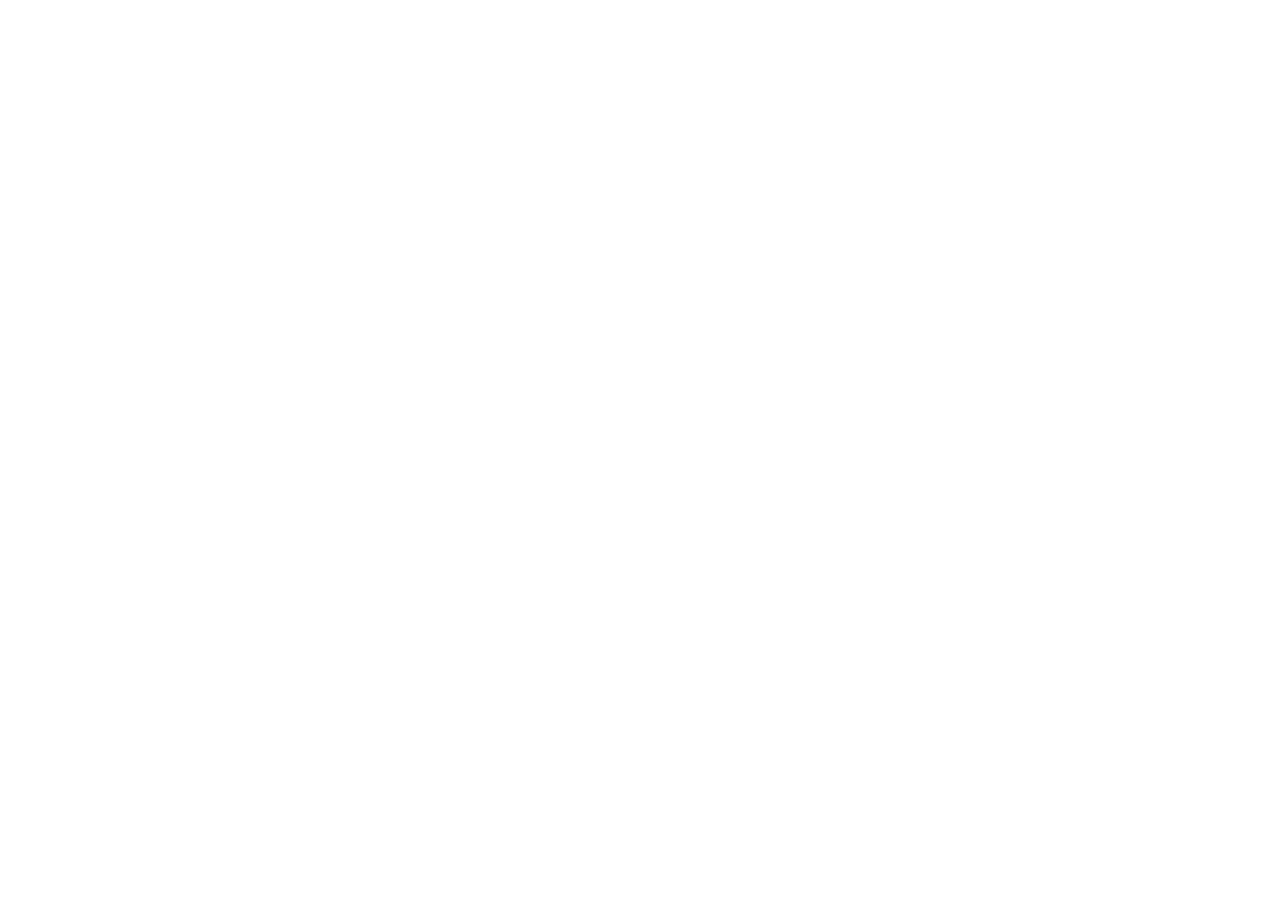
==== public/views/about.html @ 0267e10d "slides funcionando" ====
<!DOCTYPE html>
<html lang="en">
<head>
    <meta charset="UTF-8">
    <meta name="viewport" content="width=device-width, initial-scale=1.0">
    <title>Document</title>
</head>
<body>
    
</body>
</html>
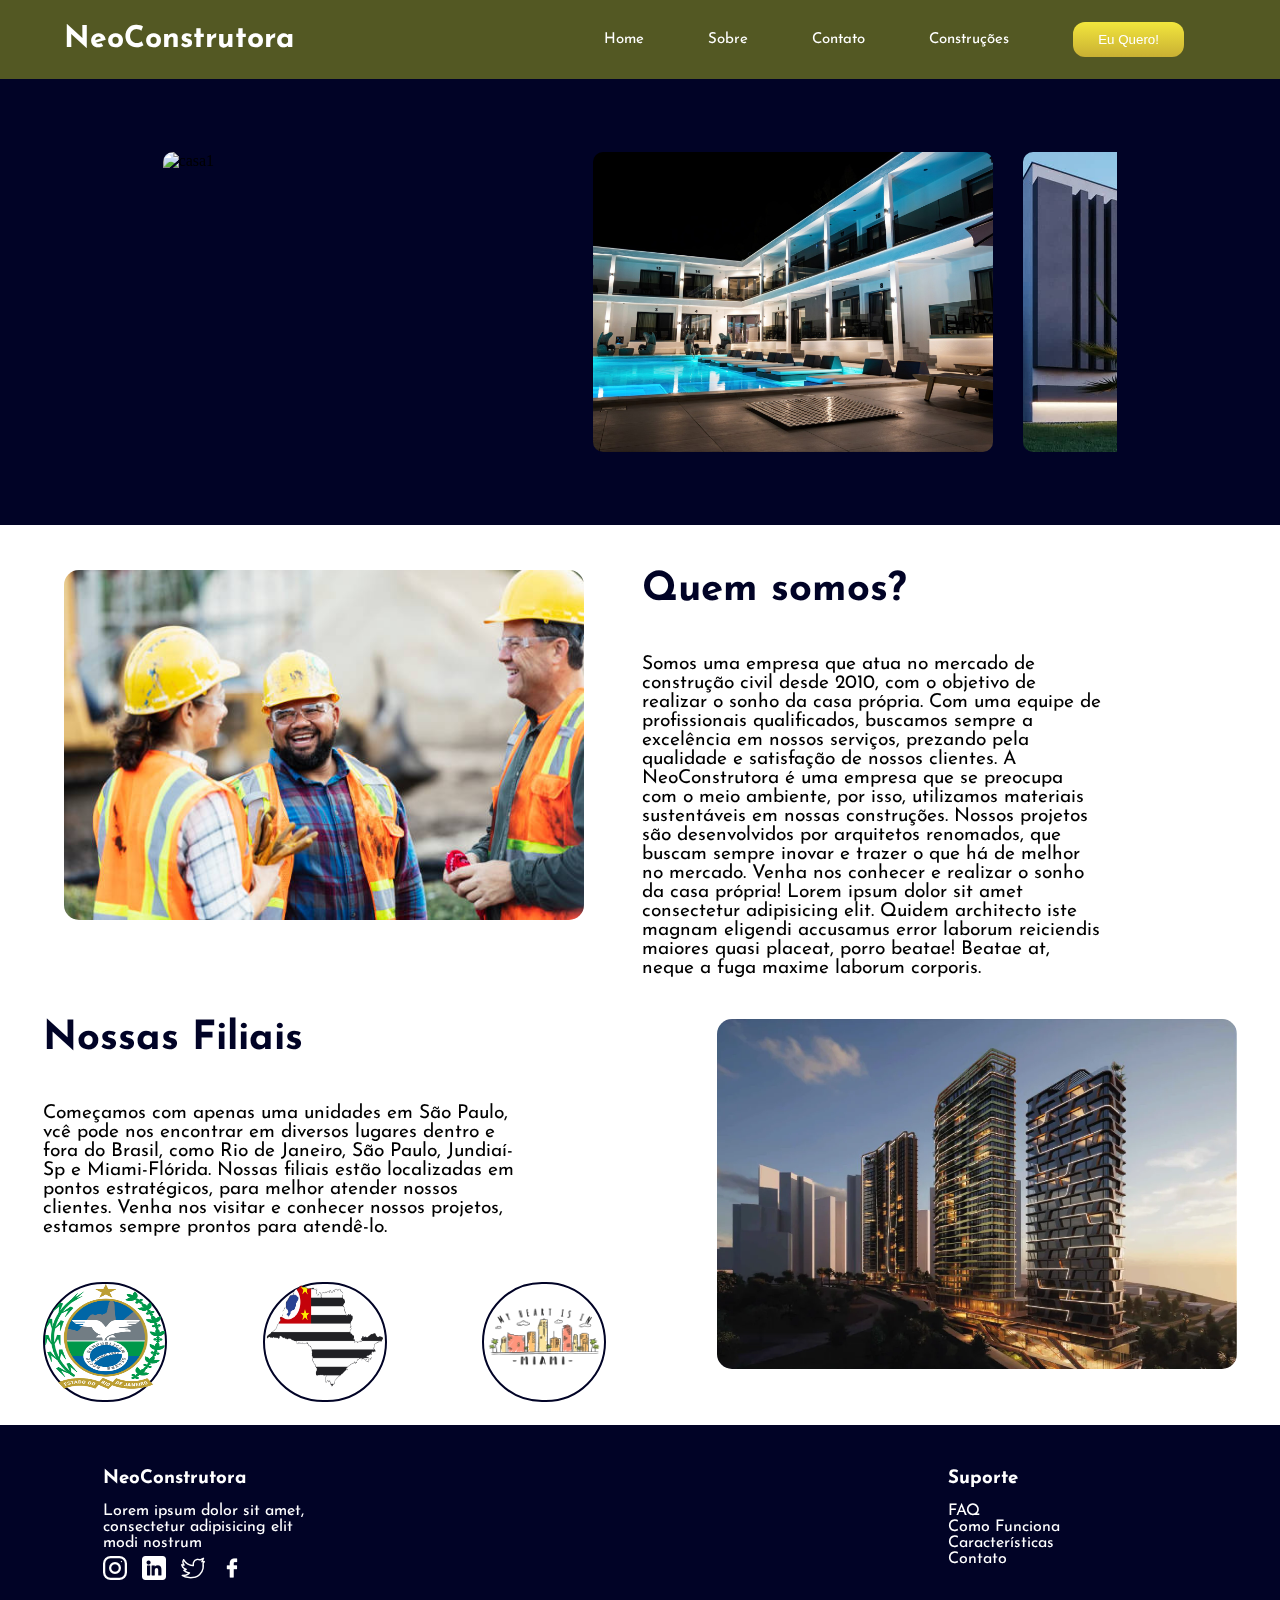
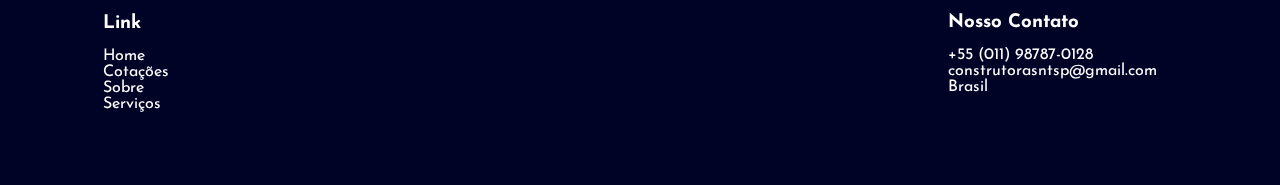
==== commit 6ac37ccb: "Incrementações" ====
--- a/public/views/about.html
+++ b/public/views/about.html
@@ -1,11 +1,150 @@
 <!DOCTYPE html>
-<html lang="en">
+<html lang="pt-br">
 <head>
     <meta charset="UTF-8">
     <meta name="viewport" content="width=device-width, initial-scale=1.0">
-    <title>Document</title>
+    <title>Sobre</title>
+    <link rel="shortcut icon" href="../img/casa1.png" type="image/x-icon">
+    <link rel="stylesheet" href="../css/style.css">
+    <link rel="stylesheet" href="../css/about.css">
+    <link rel="stylesheet" href="../css/contact.css">
+    <script type="module" src="../js/PopUp.js"></script>
+    <link rel="stylesheet" href="https://cdn.jsdelivr.net/npm/bootstrap-icons@1.11.3/font/bootstrap-icons.min.css">
 </head>
 <body>
-    
+    <div class="bg-verde">
+        <!-- start cabeçalho -->
+        <header>
+            <!-- start container -->
+            <div class="container">
+                <nav>
+                    <div class="logo">
+                        <a href="index.html">NeoConstrutora</a>
+                    </div>
+                    <ul class="ul">
+                        <li> <a href="index.html"> Home </a></li>
+                        <li> <a href="about.html"> Sobre </a></li>
+                        <li> <a id="openPopUp" href="#"> Contato</a></li>
+                        <li> <a href="constructions.html"> Construções </a></li>
+                        <li> <a href="#"> <button class="btn-gradient">Eu Quero!</button> </a> </li>
+                    </ul>
+                    <div class="menu-icon">
+                        <img src="../img/menu.png" alt="menu">
+                    </div>
+                </nav>
+            </div>
+            <!--end container-->
+        </header>
+    </div>
+        <!-- end cabeçalho -->
+
+        <!-- PopUp -->
+             <div class="modal" id="modal">
+                <div class="modal-inner">
+                    <h2>Informações para Contato</h2>
+                    <h5>Email</h5> <p>neoconstrutora@yahoo.com.br</p>
+                    <h5>Telefone</h5> <p>+55 (011) 98765-0129</p>
+                    <h5>Endereço</h5> <p>Av. 9 de Julho, 3160, Judiaí - SP</p>
+                    <button id="closePopUp">Fechar</button>
+                </div>
+            </div>
+        <!-- PopUp -->
+    </div>
+    <main> 
+        <section id="carousel">
+            <div class="carousel">
+                <div class="image-carousel">
+                    <img src="../img/casa1.jpg" alt="casa1">
+                    <img src="../img/casa2.jpeg" alt="casa2">
+                    <img src="../img/casa3.jpg" alt="casa3">
+                    <img src="../img/casa.jpeg" alt="casa4">
+                    <img src="../img/casa.png" alt="casa5">
+                    <img src="../img/casa4.jpg" alt="casa6">
+                    <img src="../img/casa5.jpeg" alt="casa7">
+                </div>
+            </div>
+        </section>
+        <section id="mainAbout">
+            <div class="mainImage">
+                <img src="../img/engenharia.jpeg" alt="engenheiros trabalhando">
+            </div>
+            <div class="mainText">
+                <h1 class="title">Quem somos?</h1>
+                <p>Somos uma empresa que atua no mercado de construção civil desde 2010, com o objetivo de realizar o sonho da casa própria. 
+                    Com uma equipe de profissionais qualificados, buscamos sempre a excelência em nossos serviços, prezando pela qualidade e satisfação de nossos clientes.
+                    A NeoConstrutora é uma empresa que se preocupa com o meio ambiente, por isso, utilizamos materiais sustentáveis em nossas construções.
+                    Nossos projetos são desenvolvidos por arquitetos renomados, que buscam sempre inovar e trazer o que há de melhor no mercado.
+                    Venha nos conhecer e realizar o sonho da casa própria! Lorem ipsum dolor sit amet consectetur adipisicing elit. Quidem architecto iste magnam eligendi accusamus
+                    error laborum reiciendis maiores quasi placeat, porro beatae! Beatae at, neque a fuga maxime laborum corporis.
+                </p>
+            </div>
+        </section>
+        <section id="mainFiliais">
+            <div class="mainImage-dois">
+                <img src="../img/filial.jpeg" alt="engenheiros trabalhando">
+            </div>
+            <div class="mainText-dois">
+                <h1 class="title-dois">Nossas Filiais</h1>
+                <span><p>Começamos com apenas uma unidades em São Paulo, vcê pode nos encontrar em diversos lugares dentro e fora do Brasil, como Rio de Janeiro, São Paulo, Jundiaí-Sp e Miami-Flórida.
+                    Nossas filiais estão localizadas em pontos estratégicos, para melhor atender nossos clientes. 
+                    Venha nos visitar e conhecer nossos projetos, estamos sempre prontos para atendê-lo.
+                </p></span>
+                <div class="lugares-filiais-img">
+                    <div class="imgs"><span><img class="rj" src="../img/riodejaneiro.png" alt="RJ"></span></div>
+                    <div class="imgs"><img src="../img/saopaulo.png" alt="SP"></div>
+                    <div class="imgs"><img src="../img/miami.png" alt="Miami"></div>
+                </div>
+            </div>
+
+        </section>
+    </main>
+    <footer>
+        <div class="container"id="footer">
+            <!-- <ul> ul 1 -->
+                <div class="esquerda">
+                <ul>
+                <h3>NeoConstrutora</h3>
+                <p>Lorem ipsum dolor sit amet,<br> consectetur adipisicing elit <br> modi nostrum </p>
+                 <div class="redes-sociais">
+                    <a href=""><img src="../img/instagram.png"  alt="instagram"></a>
+                    <a href=""><img src="../img/linkedin.png" alt="linkedin"></a>
+                    <a href=""><img src="../img/twitter.png" alt="linkedin"></a>
+                    <a href=""><img src="../img/facebook.png" alt="linkedin"></a>
+                 </div>
+            </ul>
+            <!-- end ul 1 -->
+            <!-- ul 2 -->
+            <ul>
+                <h3>Link</h3>
+                <li><a href="index.html"></a>Home</li>
+                <li><a href="#"></a>Cotações</li>
+                <li><a href="#"></a>Sobre</li>
+                <li><a href="#"></a>Serviços</li>
+            </ul>
+            
+        </div>
+            <!-- end ul 2 -->
+            <!-- ul 3 -->
+             <div class="direita">
+            <ul>
+                <h3>Suporte</h3>
+                <li><a href="#"></a>FAQ</li>
+                <li><a href="#"></a>Como Funciona</li>
+                <li><a href="#"></a>Características</li>
+                <li><a href="#"></a>Contato</li>
+            </ul>
+            <!-- end ul3 -->
+            <!-- ul 4 -->
+             <br>
+            <ul>
+                <h3>Nosso Contato</h3>
+                <li><a href="#"></a>+55 (011) 98787-0128</li>
+                <li><a href="#"></a>construtorasntsp@gmail.com</li>
+                <li><a href="#"></a>Brasil</li>                    
+            </ul>
+            <!-- end ul4 -->
+        </div>
+    </div>
+    </footer>
 </body>
 </html>--- a/public/css/style.css
+++ b/public/css/style.css
@@ -0,0 +1,1055 @@
+@import url('https://fonts.googleapis.com/css2?family=Josefin+Sans:ital,wght@0,100..700;1,100..700&display=swap');
+*{
+    margin: 0;
+    padding: 0;
+    box-sizing: border-box;
+    text-decoration: none;
+    list-style: none;
+}
+:root{
+    --azul-escuro: #010326;
+    --amarelo-claro: #F2E63D;
+    --verde-musgo: #535823;
+    --amarelo-escuro: #e1c53a;
+    --cinza: #A6A6A6;
+    --degrade-btn: linear-gradient(#F2E63D, #c9b033);
+}  
+.bg-verde{
+    background-color: var(--verde-musgo);
+}
+ /* clsse reutlizavel */
+.container{
+    font-family: "Josefin Sans", serif;
+    max-width: 1650px;
+    padding: 0 5%;
+    margin: 0 auto;
+}
+section, footer{
+    padding:2.7rem ;
+}
+.btn-gradient{
+    padding: 10px 25px;
+    border-radius: 12px;
+    color: white;
+    border: none;
+    cursor: pointer;
+    background-image: var(--degrade-btn) ;
+    
+}
+/* classe do projeto */
+nav{
+    display: flex;
+    position: static;
+    justify-content: space-between;
+    align-items: center;
+    padding: 22px 0;
+    
+}
+.logo a {
+    font-size: 30px;
+    font-weight: bold;
+    color: white;
+}
+.logo a:hover{
+    color: #e1c53a;
+}
+.ul{
+    display: flex;
+    align-items: center;
+
+}.ul li {
+    margin: 0px 32px;
+    font-size: 15px;
+}
+.ul li a{
+    color: white;
+}
+.ul li a:hover{
+    color: var(--amarelo-claro);
+}
+.btn-gradient:hover{
+    background-image: none;
+    color: #e1c53a;
+    background-color: rgb(238, 238, 238);
+    box-shadow: 1px 3px 10px 1px #ffd500;
+    
+}
+/* main */
+main .container{
+    display: flex;
+    align-items: center;
+    justify-content: space-between;
+    margin-top: 30px;
+    padding-bottom: 25px;
+ }
+.main-text{
+    width: 60%;
+    max-width: 800px;
+    color: white;
+}
+.main-text h1{
+    font-size: 6rem;
+}
+
+.main-text h2{
+    color: #F2D43D;
+    font-size: 3rem;
+}
+.main-text div{
+    display: flex;
+    align-items: center;
+    margin: 20px 0;
+} 
+.main-text button{
+    padding: 20px 40px;
+    border-radius: 25px;
+}
+.main-text img{
+    padding: 20px 10px;
+}
+.slider{
+    max-height: 800px;
+    height: 100vh;
+    position: relative;
+    border-top: 1px solid;
+}
+.slider .slider-container .slider-box{
+    position: absolute;
+    inset: 0 ;
+    overflow: hidden;
+    opacity: 0;
+}
+.slider .slider-box img:not(.verificado){
+    width: 100%;
+    height: 100%;
+    object-fit: cover;
+}
+.slider .slider-box::after{
+    content: '';
+    width: 100%;
+    height: 100%;
+    background-image: linear-gradient(to top, #0a0a0a, transparent);
+    position: absolute;
+    top: 0;
+    left: 0;
+}
+.container .slider-container .slider-box    {
+    position: absolute;
+}
+.slider-box .main-text{
+    position: static;
+
+}
+.slider-box {
+    display: none;
+}
+
+.slider-box.ativo {
+    display: block;
+}
+.slider-container .slider-box {
+    position: absolute;
+    inset: 0;
+    overflow: hidden;
+    opacity: 0; /* Começa invisível */
+    transition: opacity 1s ease-in-out; /* Transição suave de 1 segundo */
+}
+
+.slider-container .slider-box.ativo {
+    opacity: 1; /* Torna visível o slide ativo */
+    z-index: 1; /* Garante que o slide ativo fique acima dos outros */
+}
+.slider .slider-box .main-text{
+    position: absolute;
+    margin-left: 21%;
+    top: 35%;
+    z-index: 1;
+}
+
+@keyframes animaTexto{
+    100%{
+        transform: translateY(0);
+        opacity: 1;
+        
+    }
+}
+.slider .slider-box.ativo h2, 
+.slider .slider-box.ativo button, 
+.slider .slider-box.ativo .verificado{
+    transform: translateY(50px);
+    opacity: 0.0;
+    animation: animaTexto 1.2s ease-in .5s forwards;
+}
+.slider .slider-box.ativo h2{
+    animation-delay: .8s;
+}
+.slider .slider-box.ativo h1{
+    transform: translateY(-70px);
+    opacity: 0.0;
+    animation: animaTexto 1.45s ease-in .5s forwards;
+}
+.slider-container .slider-box.ativo{
+    opacity: 1;
+    z-index: 111111;
+}
+
+/* setas */
+.setas{
+    width: 100%;
+    height: 100%;
+    padding: 0 4%;
+
+    position: absolute;
+    top: 0;
+    left: 0;
+
+    display: flex;
+    align-items: center;
+    justify-content: space-between;
+}
+.setas button{
+    width: 50px;
+    height: 50px;
+    background-color: #747474;
+    border: 0;
+    border-radius: 9px;
+    cursor: pointer;
+    font-size: 1.2rem;
+    transition: 1s;
+    z-index: 222222;
+}
+.setas button:hover{
+    background-color: white;
+}
+
+/* buttons nav */
+
+.btn-nav-box{
+    width: 100%;
+    position: absolute;
+    left: 0;    
+    bottom: 50px;
+    z-index: 777777;
+    display: flex;
+    align-items: center;
+    justify-content: center;
+    gap: 15px;
+}
+.btn-nav-box .btn-nav{
+    width: 35px;
+    height: 12px;
+    border: 1px solid white;
+    border-radius: 5px;
+    cursor: pointer;
+    transition: .5s;
+}
+.btn-nav-box .btn-nav.ativo{
+    background-color: white;
+    opacity: 1;
+}
+.btn-nav-box .btn-nav:hover{
+    background-color: white;
+}
+
+/* menu icon */
+.menu-icon{
+    display: none;
+    position: relative;
+    z-index: 10;
+}
+/* resultados */
+.resultados{
+    background: var(--amarelo-escuro);
+}
+.resultados .container{
+    display: flex;
+    align-items: center;
+    justify-content: space-between; 
+    
+}
+.resultados-text{
+    color: white;
+    font-size: 1.7rem;
+    font-weight: 700;
+    width: 50%;
+}
+.resultados-text h2{
+    color: #020433;
+    font-size: 1.8rem;
+    font-weight: 700;
+    width: 50%;
+}
+.resultados .resultados-numeros{
+    display: flex;
+    align-items: center;
+    text-align: center;
+    justify-content: center;
+    color: #020433;
+}
+.resultados .resultados-numeros p{
+    text-align: center;
+    margin-right: 28%;
+    font-size: 20px;
+    font-weight: 600;
+    color: white;
+}
+.resultados .resultados-numeros p span{
+    font-size: 30px;
+    font-weight: 800;
+    color: #020433;
+}
+/* section diferenciais */
+.diferenciais{
+    background-color: #010326;
+}
+.diferenciais .container{
+    display: flex;
+    justify-content: space-between;
+    margin: 30px auto;
+}
+.diferenciais .card{
+    width: 30%;
+    cursor: pointer;
+    padding: 30px;
+    border-radius: 10px;
+    background-color: white;
+    transition: 0.4s;
+}
+.diferenciais .card:hover{
+    box-shadow: 1px 8px 22px 1px #fafafa;
+}
+.diferenciais .card img{
+    width: 65px;
+}
+.diferenciais.card.titulo{
+    margin: 13px 0;
+    font-weight: 700;
+}
+/* section casa */
+.casa .container{
+    display: flex;
+    align-items: center;
+}
+.casa .casa-image{
+    width: 50%;
+}
+.casa .casa-image img{
+    width: 100%;
+    border-radius: 10px;
+}
+.casa .casa-text{
+    width: 50%;
+    padding-left: 80px;
+}
+.casa .casa-text h2{
+    font-size: 2.5em;
+    color: #03054a;
+}
+.casa .casa-text p{
+    margin: 20px 0;
+    color: rgb(141, 141, 141);
+    font-size: 1.3em;
+}
+.casa .casa-text p b{
+    color: #010326;
+    font-size: 25px;
+}
+
+/* lugares */
+.melhores-lugares{
+    background-color: var(--verde-musgo);
+}
+.melhores-lugares .amarelo{
+    font-size: 25px;
+    font-weight: 700;
+    color: var(--amarelo-escuro);
+    letter-spacing: 1px;
+    padding-bottom: 10px;
+}
+.melhores-lugares h2{
+    font-size: 2.5rem;
+    color: white;
+    font-weight: 700;
+}
+.melhores-lugares .container .card{
+    display: flex;
+    justify-content: space-between;
+    margin-top: 50px;
+    height: 300px;
+}
+.melhores-lugares .card .card-item{
+    width: 30%;
+    text-align: center;
+    padding: 30 0;
+    border-radius: 25px;
+    box-shadow: 0 5px 60px 0px var(--azul-escuro);
+}
+.melhores-lugares .card p{
+    padding: 8px 0;
+}
+.melhores-lugares .card img{
+    width: 100px;
+    padding: 30px 0 0 0 ;
+    align-items: center;
+}
+#card-rio img{
+    width: 50px;
+}
+#card-miami img{
+    width: 65px;
+}
+.melhores-lugares .card .local-casa{
+    margin: 5px 0;
+    color: gray;
+}
+.main-image .card .nome-casa{
+    font-size: 30px;
+    font-weight: 600;
+    color: white;
+}
+.melhores-lugares .card .contato{
+    margin-bottom: 20px;
+    color: gray;
+}
+.melhores-lugares .card button{
+    padding: 10px 25px;
+    border-radius: 12px;
+    color: white;
+    border: none;
+    cursor: pointer;
+    background-image: var(--degrade-btn) ;
+}
+/* newsletter */
+.newsletter{
+    background-color: var(--amarelo-escuro);
+}
+.newsletter .box-newsletter{
+    text-align: center;
+    padding: 150px;
+    background-image: url('../img/background-newsletter.png');
+    background-repeat: no-repeat;
+    background-size: cover;
+    background-position: center;
+    border-radius: 20px;
+}
+.newsletter .box-newsletter h2{
+    font-size: 2.5rem; 
+    font-weight: 700;
+}
+.newsletter .box-newsletter p{
+    margin: 15px 0;
+    font-size: 1.2rem;
+}
+.newsletter .box-newsletter input{
+    width: 45%;
+    padding: 15px;
+    border-radius: 20px;
+    border: none;
+    outline: none;
+    background-color: antiquewhite;
+}
+.newsletter .box-newsletter button{
+    font-size: 15px;
+    border: none;
+    outline: none;
+    padding: 15px;
+    border-radius: 15px;
+    color: white;
+    background-color: var(--azul-escuro);
+    cursor: pointer;
+}
+footer{
+    background-color: var(--azul-escuro);
+}
+footer .container{
+    display: flex;
+    color: white;
+}
+footer  .container ul{
+    width: 25%;
+    cursor: pointer;
+}
+footer .container h3{
+    margin-bottom: 15px;
+    font-weight: 700;
+}
+footer .container .redes-sociais img{
+    margin-right: 10px;
+    margin-top: 5px;
+    cursor: pointer;
+}
+footer .container .rede
+footer .container ul>p{
+    margin-bottom: 40px;
+}
+footer .container li{
+    margin: 10px o;
+}
+footer .container .redes-sociais a{
+    color: white;
+    cursor: pointer;
+}
+footer .container{
+    flex-direction: row;
+}
+footer .container ul{
+    width: 100%;
+    margin-bottom: 30px;
+}
+footer .direita{
+    margin-left: 65%;
+}
+
+/* responsivo */
+@media(max-width:1320px){
+    .slider{
+    max-height: 650px;
+    }
+    .slider .slider-box .main-text{
+        position: absolute;
+        left: 22%;
+        top: 1%;
+        z-index: 1;
+        transform: translate(-21%, 30%);
+    }
+    .main-text{
+        width: 40%;
+        max-width: 600px;
+        color: white;
+    }
+    .main-text h1{
+        font-size: 4.5rem;
+    }
+    
+    .main-text h2{
+        color: #F2D43D;
+        font-size: 2.3rem;
+    }
+    .main-text div{
+        display: flex;
+        align-items: center;
+        margin: 10px 0;
+    } 
+    .main-text button {
+        padding: 18px 40px;
+        border-radius: 25px;
+    }
+    .main-text img{
+        padding: 15px 8px;
+    }
+    .setas button{
+        width: 45px;
+        height: 45px;
+    }
+    .btn-nav-box .btn-nav{
+        width: 30px;
+        height: 10px;
+    }
+    .resultados-numeros{
+        width: 50%;
+    }
+    footer .container{
+        flex-direction: row;
+    }
+    footer .container ul{
+        width: 100%;
+        margin-bottom: 30px;
+    }
+    footer .direita{
+        margin-left: 60%;
+    }
+    
+
+}
+
+@media(max-width:1190px){
+    .slider{
+        max-height: 630px;
+    }
+    .main-text h1{
+        font-size: 4.1rem;
+    }
+        .main-text button {
+            padding: 17px 40px;
+            border-radius: 25px;
+        }
+        .setas button{
+            width: 42px;
+            height: 42px;
+        }
+
+}
+@media(max-width:1080px){
+    .slider{
+        max-height: 580px;
+    }
+    .main-text h1{
+        font-size: 3.8rem;
+    }
+    .main-text button {
+        padding: 16px 40px;
+        border-radius: 25px;
+    }
+    
+
+}
+
+@media(max-width: 996px){
+    .menu-icon{
+        display: block;
+        z-index: 33333333333333;
+    }
+    .ul{
+        position: fixed;
+        background-image: linear-gradient(to bottom, #010326, #071544e8 );
+        top: 0%;
+        width: 100%;
+        height: 100%;
+        left: 100%;
+        transition: 0.4s;
+        flex-direction: column;
+        padding-right: 60%;
+        justify-content: center;
+        z-index: 3333333333333;
+        
+    }
+    .ul li{
+        font-size: 20px;
+        margin: 20px 0;
+    }
+    .ul.ativo{
+        left: 60%;
+    }
+    .slider{
+        max-height: 520px;
+    }
+    .slider .slider-box .main-text{
+        position: absolute;
+        left: 22%;
+        top: 1%;
+        z-index: 1;
+        transform: translate(-20%, 45%);
+        
+    }
+    .main-text{
+        width: 50%;
+        max-width: 6000px;
+        color: white;
+    }
+    .main-text h1{
+        font-size: 3rem;
+    }
+    
+    .main-text h2{
+        color: #F2D43D;
+        font-size: 1.7rem;
+    }
+    .main-text div{
+        display: flex;
+        align-items: center;
+        margin: 10px 0;
+    } 
+    .main-text button {
+        padding: 15px 40px;
+        border-radius: 25px;
+    }
+    .main-text img{
+        padding: 15px 8px;
+    }
+    .setas button{
+        width: 38px;
+        height: 38px;
+    }
+    .resultados .container{
+        flex-direction: column;
+    }
+    .resultados-numeros{
+        margin-top: 35px;
+    }
+    .resultados-text{
+        width: 100% ;
+        text-align: center;
+        flex-direction: column;
+    }
+    .resultados-text h2{
+        width: 100% ;
+        text-align: center;
+        flex-direction: column;
+    }
+    .diferenciais .container {
+        flex-direction: column;
+        
+    }
+    .card {
+        margin-bottom: 10px;
+    }
+    .diferenciais .card{
+        width: 100%;
+    }
+    .casa .container{
+       flex-direction: column-reverse;
+    }
+    .casa .casa-text, .casa .casa-image{
+        width: 100%;
+        text-align: center;
+        
+    }
+    .melhores-lugares{
+        display: flex;
+        text-align: center;
+        align-items: center;
+        justify-content: center;
+    }
+    .melhores-lugares button{
+        margin-bottom: 15px;
+    }
+    .melhores-lugares .container{
+        text-align: center;
+        align-items: center;
+        justify-content: center;
+    }
+    .melhores-lugares .card {
+        align-items: center;
+        justify-content: center;
+        width: 530px;
+        height: 430px;
+    }
+    .melhores-lugares .card .card-item{
+        align-items: center;
+        justify-content: center;
+    }
+    .melhores-lugares .card p{
+        font-size:9px ;
+    }
+    .melhores-lugares .card h3{
+        color:white ;
+    }
+    .newsletter .box-newsletter h2{
+        font-size: 2rem;
+    }
+    .newsletter .box-newsletter input{
+        width: 85%;
+    }
+    .newsletter .box-newsletter {
+        padding: 60px;
+    }
+    .newsletter .box-newsletter button{
+        width: 50%;
+        margin-top: 15px;
+    }
+    footer .container{
+        flex-direction: row;
+    }
+    footer .container ul{
+        width: 100%;
+        margin-bottom: 30px;
+    }
+    footer .direita{
+        margin-left: 45%;
+    }
+}
+@media (max-width: 890px) {
+    .slider{
+        max-height: 460px;
+    }
+    .slider .slider-box .main-text{
+        position: absolute;
+        left: 22%;
+        top: 1%;
+        z-index: 1;
+        transform: translate(-18%, 40%);
+        
+    }
+    .main-text{
+        width: 60%;
+        max-width: 600px;
+        color: white;
+    }
+    .main-text h1{
+        font-size: 2.5rem;
+    }
+    
+    .main-text h2{
+        color: #F2D43D;
+        font-size: 1.25rem;
+    }
+    .main-text div{
+        display: flex;
+        align-items: center;
+        margin: 10px 0;
+    } 
+    .main-text button {
+        padding: 10px 40px;
+        border-radius: 25px;
+    }
+    .main-text img{
+        padding: 15px 8px;
+        height: 70px;
+    }
+}
+@media (max-width: 783px) {
+
+    .slider {
+    max-height: 400px;
+    }
+    .slider .slider-box .main-text{
+        position: absolute;
+        left: 22%;
+        top: 1%;
+        z-index: 1;
+        transform: translate(-18%, 40%);
+        
+    }
+    .main-text{
+        width: 60%;
+        max-width: 600px;
+        color: white;
+    }
+    .main-text h1{
+        font-size: 2.5rem;
+    }
+    
+    .main-text h2{
+        color: #F2D43D;
+        font-size: 1.25rem;
+    }
+    .main-text div{
+        display: flex;
+        align-items: center;
+        margin: 10px 0;
+    } 
+    .main-text button {
+        padding: 10px 40px;
+        border-radius: 25px;
+    }
+    .main-text img{
+        padding: 15px 8px;
+    }
+    .setas button{
+        width: 35px;
+        height: 35px;
+    }
+
+}
+@media (max-width:650px) {
+    .resultados .resultados-numeros p{
+        text-align: center;
+        font-size: 10px;
+        font-weight: 500;
+        color: white;
+
+    }
+    .resultados .resultados-numeros p span{
+        font-size: 20px;
+        font-weight: 650;
+        color: #020433;
+    }
+    .slider{
+        max-height: 360px;
+    }
+    main .container .main-text h1{
+        font-size: 2rem;
+    }
+    .slider .slider-box .main-text{
+        position: absolute;
+        left: 22%;
+        top: 1%;
+        z-index: 1;
+        transform: translate(-18%, 35%);
+    }
+    .main-text{
+        width: 60%;
+        max-width: 600px;
+        color: white;
+    }
+    .main-text h1{
+        font-size: 2.5rem;
+    }
+    
+    .main-text h2{
+        color: #F2D43D;
+        font-size: 1.25rem;
+    }
+    .main-text div{
+        display: flex;
+        align-items: center;
+        margin: 10px 0;
+    } 
+    .main-text button {
+        padding: 10px 40px;
+        border-radius: 25px;
+    }
+    .main-text img{
+        padding: 15px 8px;
+    }
+    .setas button{
+        width: 35px;
+        height: 35px;
+    }
+    .casa .container{
+        flex-direction: column-reverse;
+     }
+     .casa .casa-text, .casa .casa-image{
+         width: 100%;
+         text-align: center;
+         padding: 0 0;
+     }
+     .newsletter .box-newsletter input{
+        width: 100%;
+    }
+    .newsletter .box-newsletter {
+        padding: 35px 50px;
+    }
+    .newsletter .box-newsletter h2{
+        font-size: 1.8rem;
+    }
+    .newsletter .box-newsletter p{
+        font-size: 1rem;
+    }
+    .newsletter .box-newsletter button{
+        width: 60%;
+        font-size: 8px;
+        margin-top: 15px;
+    }
+    footer .container{
+        flex-direction: row;
+    }
+    footer .container ul{
+        max-width: 400px;
+        width: 100%;
+        margin-bottom: 30px;
+    }
+    footer .direita{
+        margin-left: 15%;
+    }
+}
+@media (max-width:600px ){
+    .slider{
+        max-height: 320px;
+    }
+    .slider .slider-box .main-text{
+        position: absolute;
+        left: 22%;
+        top: 1%;
+        z-index: 1;
+        transform: translate(-18%, 35%);
+    }
+    .main-text{
+        width: 60%;
+        max-width: 600px;
+        color: white;
+    }
+    .main-text h1{
+        font-size: 2rem;
+    }
+    
+    .main-text h2{
+        color: #F2D43D;
+        font-size: 1rem;
+    }
+    .main-text div{
+        display: flex;
+        align-items: center;
+        margin: 10px 0;
+    } 
+    .main-text button {
+        padding: 10px 40px;
+        border-radius: 25px;
+    }
+    .main-text img{
+        padding: 15px 8px;
+    }
+    .setas button{
+        width: 35px;
+        height: 35px;
+    }
+    .melhores-lugares {
+        display: flex;
+        text-align: center;
+        align-items: center;
+        justify-content: center;
+    }
+    .melhores-lugares .card {
+        width: 300px;
+        height: 100px;
+        padding: 0;
+        align-items: center;
+        text-align: center;
+        justify-content: center;
+    }
+    .melhores-lugares .card p{
+        font-size:4px ;
+    }
+    .melhores-lugares .card h3{
+        font-size:12px ;
+        color: white;
+    }
+    .melhores-lugares .card .contato{
+        margin-bottom: 10px;
+        
+    }
+    .melhores-lugares .card button{
+        padding: 2px 10px ;
+        font-size: 5px;
+        margin-bottom: 5px;
+    }
+    footer .container{
+        flex-direction: row;
+    }
+    footer .container ul{
+        width: 100%;
+        margin-bottom: 30px;
+    }
+    footer li, h3, p{
+        font-size: 0.8rem;
+    }
+    #footer img{
+        flex-direction: row;
+        width: 10px;
+        height: 10px;
+    }
+    footer .direita{
+        margin-left: 20%;
+    }
+}
+
+
+@media (max-width: 500px) {
+    .slider{
+        max-height: 250px;
+    }
+    .slider .slider-box .main-text{
+        position: absolute;
+        left: 22%;
+        top: 1%;
+        z-index: 1;
+        transform: translate(-25%, 30%);
+    }
+    .main-text{
+        width: 80%;
+        max-width: 500px;
+        color: white;
+    }
+    .main-text h1{
+        font-size: 25px;
+    }
+    
+    .main-text h2{
+        color: #F2D43D;
+        font-size: 15px;
+    }
+    .main-text div{
+        display: flex;
+        align-items: center;
+        margin-top:  8px;
+
+    } 
+    .main-text button {
+        padding: 10px 20px;
+        border-radius: 35px;
+    }
+    .main-text img{
+        padding: 0px 8px;
+        height: 35px;
+    }
+}--- a/public/css/about.css
+++ b/public/css/about.css
@@ -0,0 +1,155 @@
+#carousel{
+    background-color: #010326;
+    position: relative;
+    width: 100%;
+    height: 100%;
+}
+.carousel{
+    overflow: hidden;
+    width: 80%;
+    margin: auto;
+    align-items: center;
+    justify-content: center;
+    padding: 30px 0px;
+    border-radius: 5px;
+    box-shadow: 20px 35px 35px (0, 0, 0, 0.5);
+}
+.image-carousel{
+    display: grid;
+    grid-auto-flow: column;
+    grid-auto-columns: 250px;
+    justify-items: stretch;
+    animation: animation 16s linear infinite;
+    gap: 10px 180px;
+}
+
+.image-carousel img{
+    width: 400px;
+    height: 300px;
+    object-fit: cover;
+    border-radius: 10px;
+}
+#mainAbout{
+    display: flex;
+    font-family: "Josefin Sans", serif;
+    max-width: 1650px;
+    padding: 0 5%;
+    margin: 0 auto;
+    max-height: 100vh;
+    height: 50vh;
+    }
+.mainText{
+    max-width: 40%;
+    margin-left: 5%;
+}
+.mainText h1{
+    font-size: 2.5rem;
+    color: #010326;
+    margin-top: 5vh;
+}
+.mainText p{
+    margin-top: 5vh;
+    font-size: 1.2rem;
+}
+.mainImage{
+    margin-top: 5vh;
+}
+
+.mainImage img{
+    display: flex;
+    width: 520px;
+    height: 350px;
+    border-radius: 15px;
+}
+
+.mainText{
+    max-width: 40%;
+    margin-left: 5%;
+}
+.mainText h1{
+    font-size: 2.5rem;
+    color: #010326;
+    margin-top: 5vh;
+}
+.mainText p{
+    margin-top: 5vh;
+    font-size: 1.2rem;
+}
+.mainImage{
+    margin-top: 5vh;
+}
+
+.mainImage img{
+    display: flex;
+    width: 520px;
+    height: 350px;
+    border-radius: 15px;
+}
+
+/* divisão */
+#mainFiliais{
+    display: flex;
+    flex-direction: row-reverse;
+    justify-content: space-between;
+    font-family: "Josefin Sans", serif;
+    max-width: 1650px;
+    padding: 0 auto;
+    margin: 0 auto;
+    max-height: 100vh;
+    height: 50vh;
+    
+}
+.mainText-dois{
+    max-width: 40%;
+    margin-right: 15%;
+}
+.mainText-dois h1{
+    font-size: 2.5rem;
+    color: #010326;
+    max-width: 100%;
+}
+ .mainText-dois p{
+    margin-top: 5vh;
+    font-size: 1.2rem;
+}
+.mainImage-dois img{
+    display: flex;
+    width: 520px;
+    height: 350px;
+    border-radius: 15px; 
+}
+.lugares-filiais-img{
+    display: flex;
+    flex-direction: row;
+    align-items: center;
+    margin-top: 5vh;
+    
+}
+.lugares-filiais-img img{
+    width: 120px;
+    height: 105px;
+    margin: auto;
+}
+
+.lugares-filiais-img img:not(.rj){
+    
+}
+.imgs{
+    
+    width: 125px;
+    height: 120px;
+    border: 2px solid #010326;
+    border-radius: 60px;
+    
+}
+.imgs:not(:first-child){
+    margin-left: 20%;
+    
+}
+
+
+@keyframes animation{
+    to{
+        translate: calc(-5*240px);
+    }
+}--- a/public/css/contact.css
+++ b/public/css/contact.css
@@ -0,0 +1,52 @@
+*{
+    box-sizing: border-box;
+}
+#closePopUp button:active{
+    opacity: 0.75;
+}
+.modal{
+    font-family: "Josefin Sans", serif;
+    background-color: rgba(2, 4, 49, 0.2);
+    opacity: 0;
+    position: fixed;
+    top: 0;
+    left: 0;
+    right: 0;
+    bottom: 0;
+    transition: all 0.3s ease-in-out;
+    z-index: -1;
+
+    display: flex;
+    align-items: center;
+    justify-content: center;
+}
+.modal.open{
+    opacity: 1;
+    z-index: 9999999999;
+
+}
+.modal button {
+    padding: 10px 25px;
+    border-radius: 12px;
+    color: white;
+    border: none;
+    cursor: pointer;
+    background-image: linear-gradient(#F2E63D, #c9b033);
+}
+
+.modal-inner{
+    background-color: white;
+    border-radius: 5px;
+    box-shadow: 0 1px 4px (0, 0, 0, 0.3);
+    padding: 15px 25px;
+    text-align: center;
+    width: 350px;
+}
+.modal-inner h2{
+    margin: 0;
+
+}
+.modal-inner p{
+    line-height: 24px;
+    margin: 10px 0;
+}